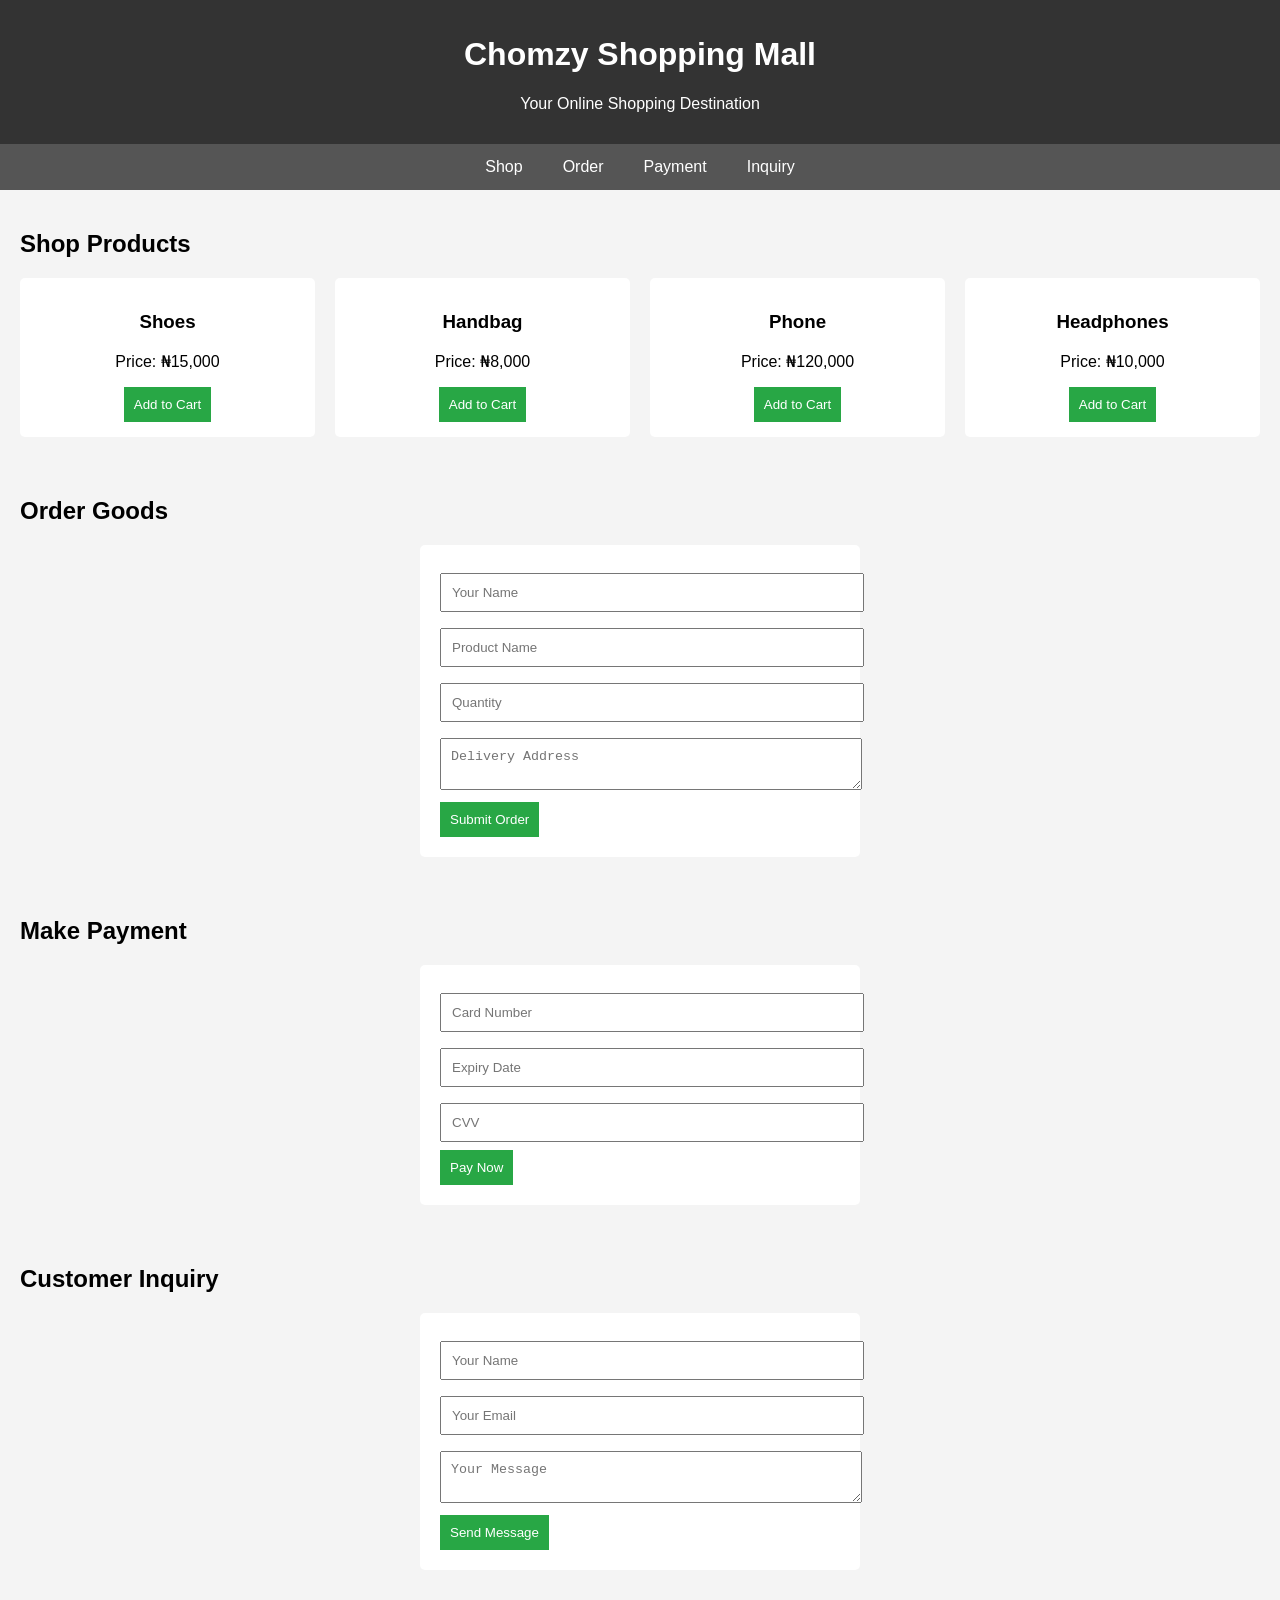
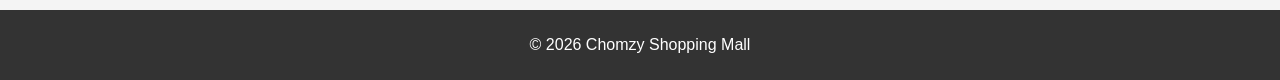
==== index.html @ 6a368bf9 "Update and rename shop.html to index.html" ====
<!DOCTYPE html>
<html lang="en">

<head>
    <meta charset="UTF-8">
    <meta name="viewport" content="width=device-width, initial-scale=1.0">
    <title>Chomzy Shopping Mall</title>

    <style>
        body {
            font-family: Arial;
            margin: 0;
            background: #f4f4f4;
        }

        /* Header */
        header {
            background: #333;
            color: white;
            padding: 15px;
            text-align: center;
        }

        /* Navigation */
        nav {
            background: #555;
            display: flex;
            justify-content: center;
            flex-wrap: wrap;
        }

        nav a {
            color: white;
            padding: 14px 20px;
            text-decoration: none;
        }

        nav a:hover {
            background: #333;
        }

        /* Sections */
        section {
            padding: 20px;
        }

        /* Product layout */
        .products {
            display: grid;
            grid-template-columns: repeat(auto-fit, minmax(200px, 1fr));
            gap: 20px;
        }

        .product {
            background: white;
            padding: 15px;
            border-radius: 5px;
            text-align: center;
        }

        button {
            background: #28a745;
            color: white;
            border: none;
            padding: 10px;
            cursor: pointer;
        }

        button:hover {
            background: #218838;
        }

        /* Forms */
        form {
            background: white;
            padding: 20px;
            max-width: 400px;
            margin: auto;
            border-radius: 5px;
        }

        input,
        textarea {
            width: 100%;
            padding: 10px;
            margin: 8px 0;
        }

        /* Footer */
        footer {
            background: #333;
            color: white;
            text-align: center;
            padding: 10px;
            margin-top: 20px;
        }
    </style>

    <script>
        function addToCart(product) {
            alert(product + " added to cart!");
        }

        function submitOrder() {
            alert("Your order has been submitted!");
        }

        function sendMessage() {
            alert("Your inquiry has been sent!");
        }
    </script>

</head>

<body>

    <header>
        <h1>Chomzy Shopping Mall</h1>
        <p>Your Online Shopping Destination</p>
    </header>

    <nav>
        <a href="#shop">Shop</a>
        <a href="#order">Order</a>
        <a href="#payment">Payment</a>
        <a href="#inquiry">Inquiry</a>
    </nav>

    <!-- SHOP SECTION -->
    <section id="shop">

        <h2>Shop Products</h2>

        <div class="products">

            <div class="product">
                <h3>Shoes</h3>
                <p>Price: ₦15,000</p>
                <button onclick="addToCart('Shoes')">Add to Cart</button>
            </div>

            <div class="product">
                <h3>Handbag</h3>
                <p>Price: ₦8,000</p>
                <button onclick="addToCart('Handbag')">Add to Cart</button>
            </div>

            <div class="product">
                <h3>Phone</h3>
                <p>Price: ₦120,000</p>
                <button onclick="addToCart('Phone')">Add to Cart</button>
            </div>

            <div class="product">
                <h3>Headphones</h3>
                <p>Price: ₦10,000</p>
                <button onclick="addToCart('Headphones')">Add to Cart</button>
            </div>

        </div>

    </section>

    <!-- ORDER SECTION -->
    <section id="order">

        <h2>Order Goods</h2>

        <form onsubmit="submitOrder(); return false;">
            <input type="text" placeholder="Your Name" required>

            <input type="text" placeholder="Product Name" required>

            <input type="number" placeholder="Quantity" required>

            <textarea placeholder="Delivery Address"></textarea>

            <button type="submit">Submit Order</button>
        </form>

    </section>

    <!-- PAYMENT SECTION -->
    <section id="payment">

        <h2>Make Payment</h2>

        <form>

            <input type="text" placeholder="Card Number">

            <input type="text" placeholder="Expiry Date">

            <input type="password" placeholder="CVV">

            <button type="submit">Pay Now</button>

        </form>

    </section>

    <!-- INQUIRY SECTION -->
    <section id="inquiry">

        <h2>Customer Inquiry</h2>

        <form onsubmit="sendMessage(); return false;">

            <input type="text" placeholder="Your Name">

            <input type="email" placeholder="Your Email">

            <textarea placeholder="Your Message"></textarea>

            <button type="submit">Send Message</button>

        </form>

    </section>

    <footer>
        <p>© 2026 Chomzy Shopping Mall</p>
    </footer>

</body>


</html>
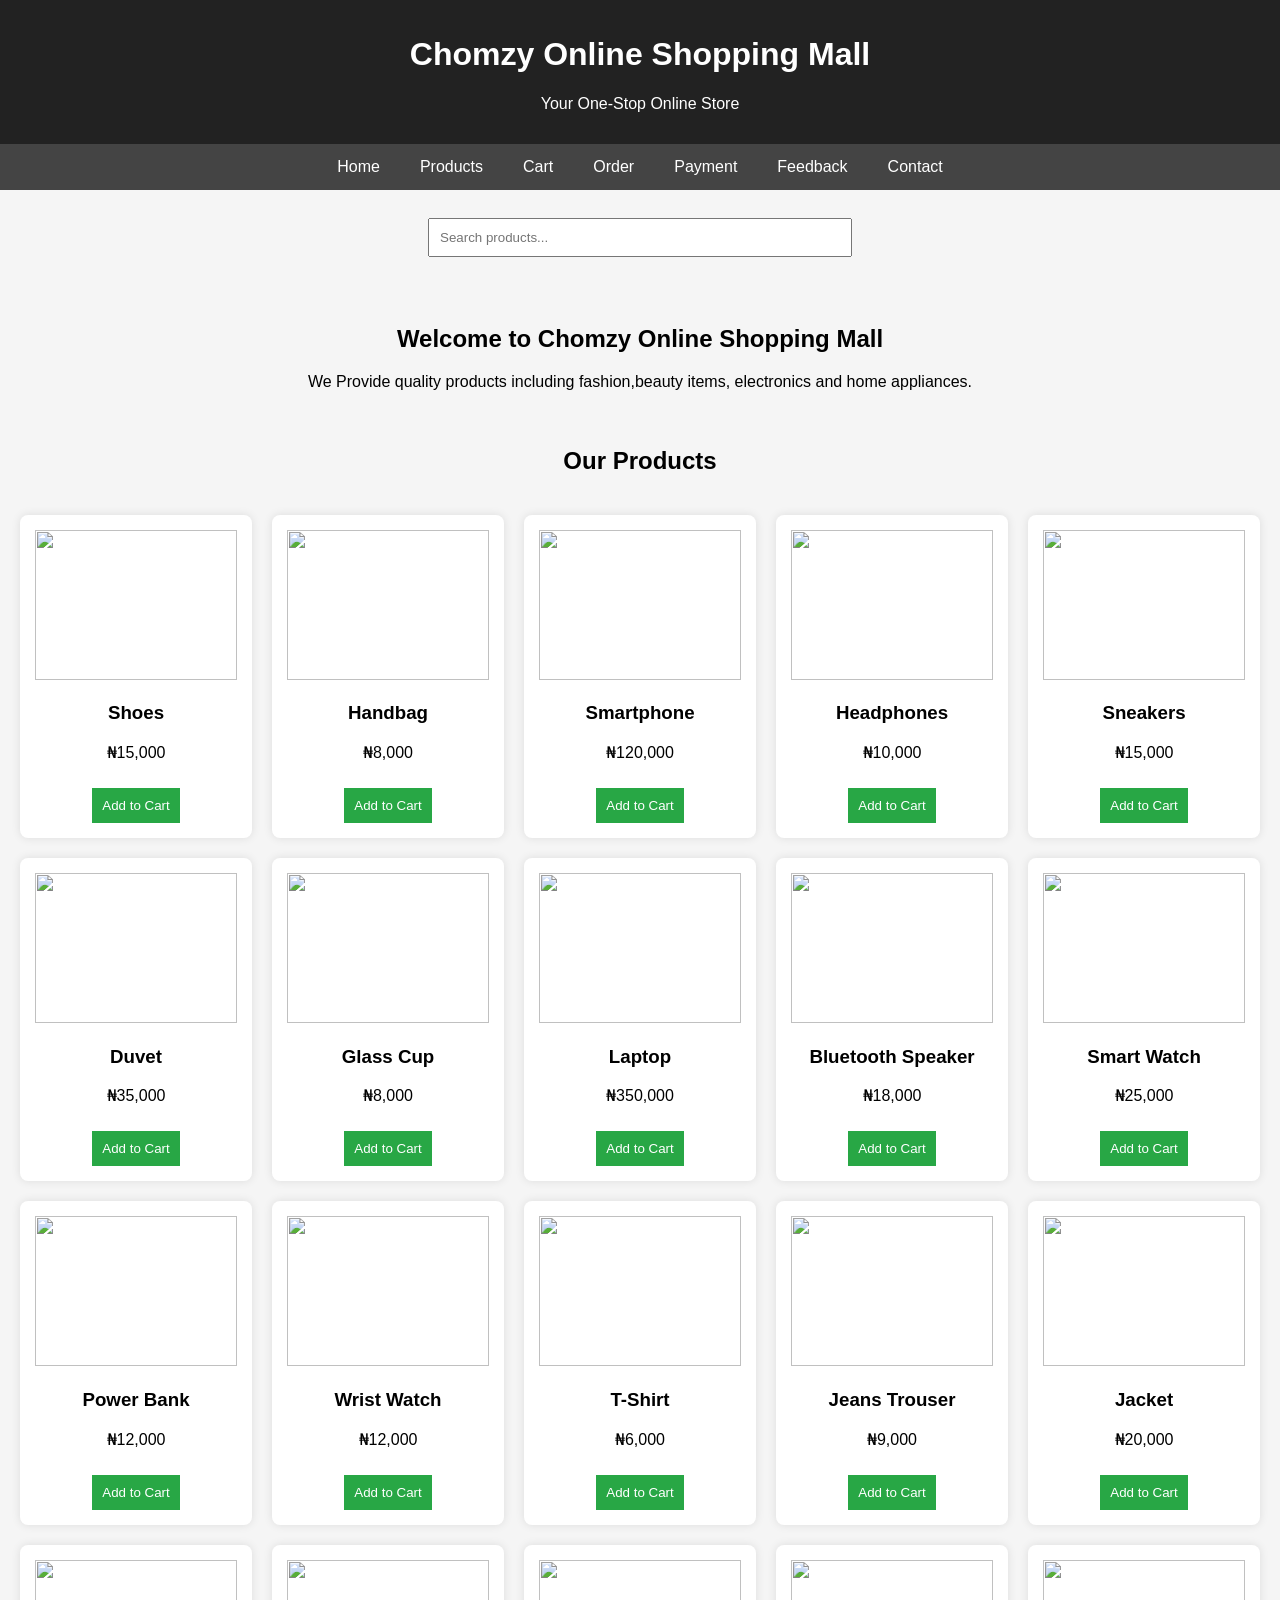
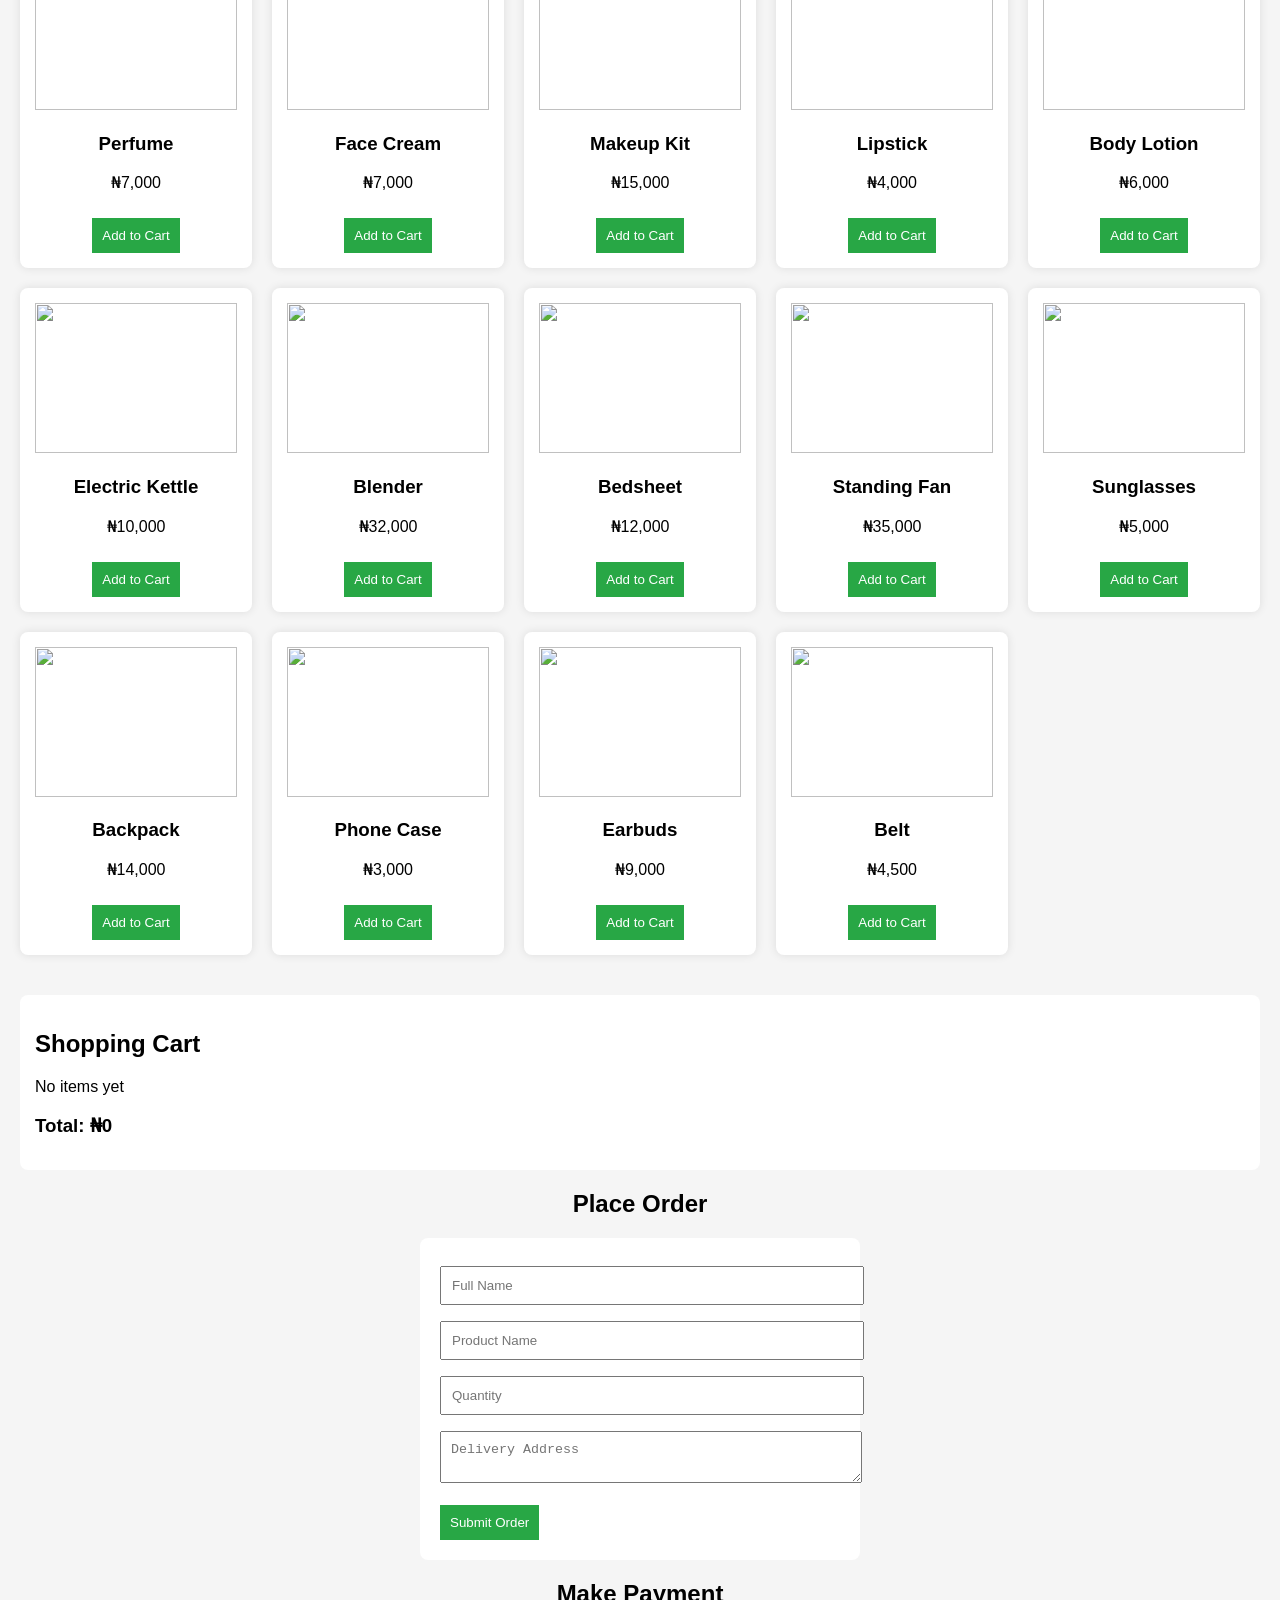
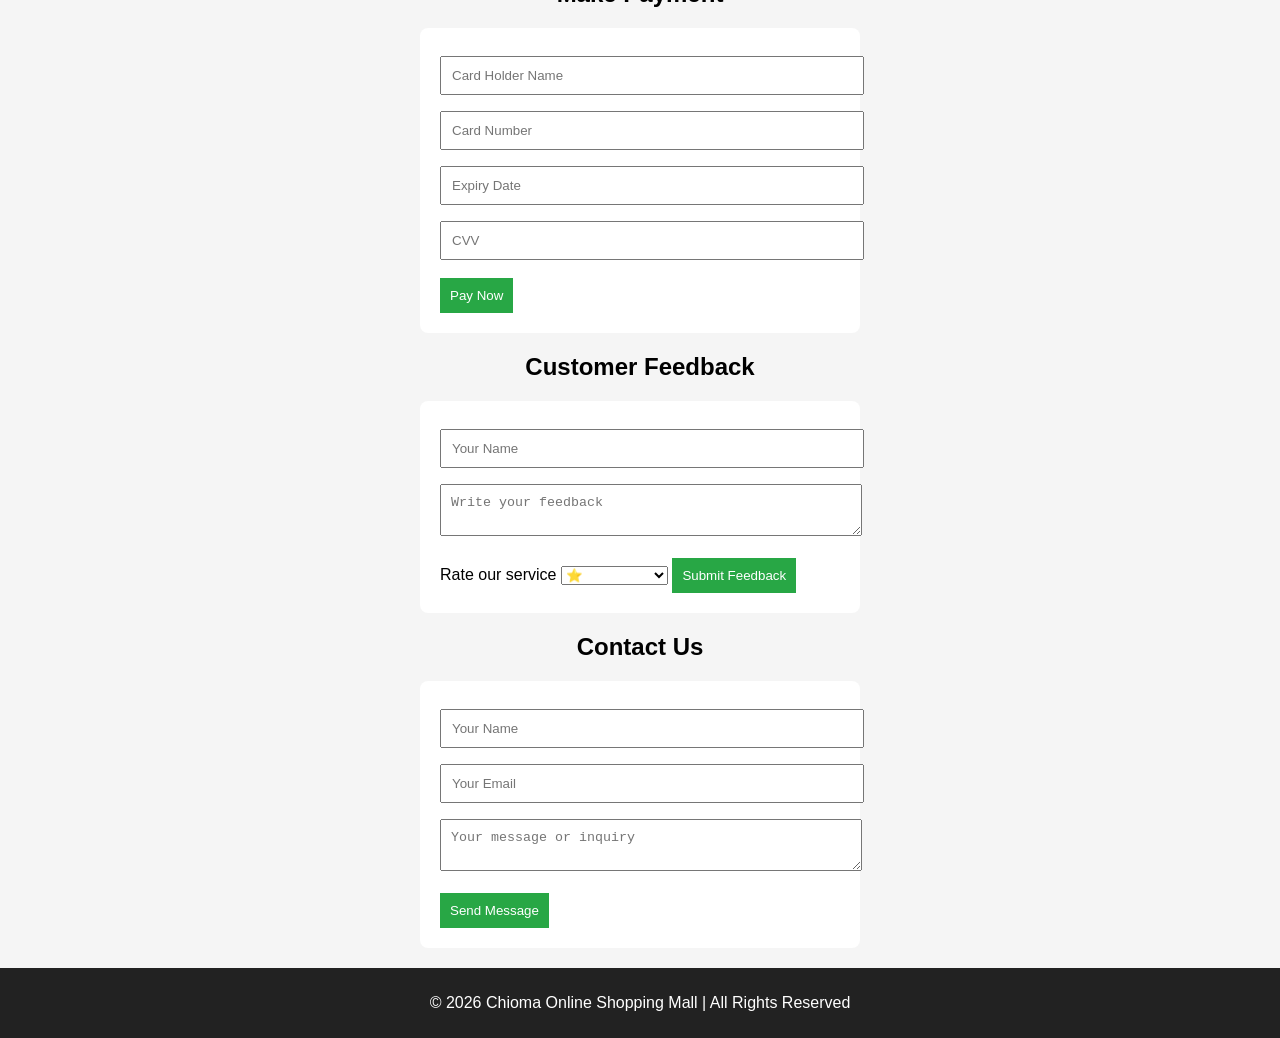
==== commit 9bed5886: "Update index.html" ====
--- a/index.html
+++ b/index.html
@@ -10,12 +10,12 @@
         body {
             font-family: Arial;
             margin: 0;
-            background: #f4f4f4;
+            background: #f5f5f5;
         }
 
         /* Header */
         header {
-            background: #333;
+            background: #222;
             color: white;
             padding: 15px;
             text-align: center;
@@ -23,7 +23,7 @@
 
         /* Navigation */
         nav {
-            background: #555;
+            background: #444;
             display: flex;
             justify-content: center;
             flex-wrap: wrap;
@@ -36,26 +36,42 @@
         }
 
         nav a:hover {
-            background: #333;
-        }
-
-        /* Sections */
-        section {
-            padding: 20px;
-        }
-
-        /* Product layout */
+            background: #222;
+        }
+
+        /* Search bar */
+        .search {
+            text-align: center;
+            margin: 20px;
+        }
+
+        .search input {
+            padding: 10px;
+            width: 60%;
+            max-width: 400px;
+        }
+
+        /* Products */
+
         .products {
             display: grid;
             grid-template-columns: repeat(auto-fit, minmax(200px, 1fr));
             gap: 20px;
+            padding: 20px;
         }
 
         .product {
             background: white;
             padding: 15px;
-            border-radius: 5px;
+            border-radius: 8px;
             text-align: center;
+            box-shadow: 0 0 10px rgba(0, 0, 0, 0.1);
+        }
+
+        .product img {
+            width: 100%;
+            height: 150px;
+            object-fit: cover;
         }
 
         button {
@@ -64,19 +80,30 @@
             border: none;
             padding: 10px;
             cursor: pointer;
+            margin-top: 10px;
         }
 
         button:hover {
             background: #218838;
         }
 
+        /* Cart */
+
+        .cart {
+            background: white;
+            margin: 20px;
+            padding: 15px;
+            border-radius: 8px;
+        }
+
         /* Forms */
+
         form {
             background: white;
             padding: 20px;
             max-width: 400px;
             margin: auto;
-            border-radius: 5px;
+            border-radius: 8px;
         }
 
         input,
@@ -87,8 +114,9 @@
         }
 
         /* Footer */
+
         footer {
-            background: #333;
+            background: #222;
             color: white;
             text-align: center;
             padding: 10px;
@@ -97,17 +125,49 @@
     </style>
 
     <script>
-        function addToCart(product) {
-            alert(product + " added to cart!");
-        }
-
-        function submitOrder() {
-            alert("Your order has been submitted!");
-        }
-
-        function sendMessage() {
+
+        let cart = [];
+        let total = 0
+
+        function addToCart(product, price) {
+            cart.push(product)
+            total += price
+
+            document.getElementById("cartItems").innerHTML = cart.join("<br>");
+            document.getElementById("total").innerHTML = "Total:₦" + total
+        }
+
+        function searchProduct() {
+            let input = document.getElementById("search").value.toLowerCase();
+            let products = document.getElementsByClassName("product");
+
+            for (let i = 0; i < products.length; i++) {
+                let text = products[i].innerText.toLowerCase();
+
+                if (text.includes(input)) {
+                    products[i].style.display = "block";
+                } else {
+                    products[i].style.display = "none";
+                }
+            }
+        }
+
+        function Ordersuccess() {
+            alert("Your Order has been placed successfully!");
+        }
+
+        function paymentsuccess() {
+            alert("Payment successful! Thank you for shooping with us.");
+        }
+
+        function feedbackSent() {
+            alert("Thank you for your feedback!");
+        }
+
+        function sendInquiry() {
             alert("Your inquiry has been sent!");
         }
+
     </script>
 
 </head>
@@ -115,59 +175,260 @@
 <body>
 
     <header>
-        <h1>Chomzy Shopping Mall</h1>
-        <p>Your Online Shopping Destination</p>
+        <h1>Chomzy Online Shopping Mall</h1>
+        <p>Your One-Stop Online Store</p>
     </header>
 
     <nav>
-        <a href="#shop">Shop</a>
+        <a href="#Home">Home</a>
+        <a href="#shop">Products</a>
+        <a href="#cart">Cart</a>
         <a href="#order">Order</a>
         <a href="#payment">Payment</a>
-        <a href="#inquiry">Inquiry</a>
+        <a href="#feedback">Feedback</a>
+        <a href="#contact">Contact</a>
     </nav>
 
-    <!-- SHOP SECTION -->
+    <!-- Search -->
+
+    <div class="search">
+        <input type="text" id="search" placeholder="Search products..." onkeyup="searchProduct()">
+    </div>
+
+    <section id="home">
+        <div style="text-align: center;padding: 20px;">
+            <h2>Welcome to Chomzy Online Shopping Mall</h2>
+            <p>We Provide quality products including fashion,beauty items, electronics and home appliances.</p>
+        </div>
+    </section>
     <section id="shop">
 
-        <h2>Shop Products</h2>
-
+        <h2 style="text-align: center">Our Products</h2>
         <div class="products">
-
-            <div class="product">
+            <div class="product">
+                <img src="https://images.unsplash.com/photo-1542291026-7eec264c27ff">
                 <h3>Shoes</h3>
-                <p>Price: ₦15,000</p>
-                <button onclick="addToCart('Shoes')">Add to Cart</button>
-            </div>
-
-            <div class="product">
+                <p>₦15,000</p>
+                <button onclick="addToCart('Shoes',15000)">Add to Cart</button>
+            </div>
+
+            <div class="product">
+                <img src="https://images.unsplash.com/photo-1593032465171-8f3c7f6a5c33">
                 <h3>Handbag</h3>
-                <p>Price: ₦8,000</p>
-                <button onclick="addToCart('Handbag')">Add to Cart</button>
-            </div>
-
-            <div class="product">
-                <h3>Phone</h3>
-                <p>Price: ₦120,000</p>
-                <button onclick="addToCart('Phone')">Add to Cart</button>
-            </div>
-
-            <div class="product">
+                <p>₦8,000</p>
+                <button onclick="addToCart('Handbag', 8000)">Add to Cart</button>
+            </div>
+
+            <div class="product">
+                <img src="https://images.unsplash.com/photo-1511707171634-5e560c06d30e">
+                <h3>Smartphone</h3>
+                <p>₦120,000</p>
+                <button onclick="addToCart('Smartphone', 120000)">Add to Cart</button>
+            </div>
+
+            <div class="product">
+                <img src="https://images.unsplash.com/photo-1505740420928-27bfdc403348">
                 <h3>Headphones</h3>
-                <p>Price: ₦10,000</p>
-                <button onclick="addToCart('Headphones')">Add to Cart</button>
+                <p>₦10,000</p>
+                <button onclick="addToCart('Headphones', 10000)">Add to Cart</button>
+            </div>
+
+            <div class="product">
+                <img src="https://images.unsplash.com/photo-1600185365483-26d7a4cc7519">
+                <h3>Sneakers</h3>
+                <p>₦15,000</p>
+                <button onclick="addToCart('Sneakers', 15000)">Add to Cart</button>
+            </div>
+
+            <div class="product">
+                <img src="https://images.unsplash.com/photo-1582582494700-4b1c3c9f88b7">
+                <h3>Duvet</h3>
+                <p>₦35,000</p>
+                <button onclick="addToCart('Duvet', 350000)">Add to Cart</button>
+            </div>
+
+            <div class="product">
+                <img src="https://images.unsplash.com/photo-1497534446932-c925b458314e">
+                <h3>Glass Cup</h3>
+                <p>₦8,000</p>
+                <button onclick="addToCart('Glass Cup', 8000)">Add to Cart</button>
+            </div>
+
+            <div class="product">
+                <img src="https://images.unsplash.com/photo-1496181133206-80ce9b88a853">
+                <h3>Laptop</h3>
+                <p>₦350,000</p>
+                <button onclick="addToCart('Laptop', 350000)">Add to Cart</button>
+            </div>
+
+            <div class="product">
+                <img src="https://images.unsplash.com/photo-1589003077984-894e133dabab">
+                <h3>Bluetooth Speaker</h3>
+                <p>₦18,000</p>
+                <button onclick="addToCart('Bluetooth Speaker', 18000)">Add to Cart</button>
+            </div>
+
+            <div class="product">
+                <img src="https://images.unsplash.com/photo-1516574187841-cb9cc2ca948b">
+                <h3>Smart Watch</h3>
+                <p>₦25,000</p>
+                <button onclick="addToCart('Smart Watch', 25000)">Add to Cart</button>
+            </div>
+
+            <div class="product">
+                <img src="https://images.unsplash.com/photo-1609592424823-3c0c0d0c7d4b">
+                <h3>Power Bank</h3>
+                <p>₦12,000</p>
+                <button onclick="addToCart('Power Bank', 12000)">Add to Cart</button>
+            </div>
+
+            <div class="product">
+                <img src="https://images.unsplash.com/photo-1518546305927-5a555bb7020d">
+                <h3>Wrist Watch</h3>
+                <p>₦12,000</p>
+                <button onclick="addToCart('Wrist Watch', 12000)">Add to Cart</button>
+            </div>
+
+            <div class="product">
+                <img src="https://images.unsplash.com/photo-1521572163474-6864f9cf17ab">
+                <h3>T-Shirt</h3>
+                <p>₦6,000</p>
+                <button onclick="addToCart('T-Shirt', 6000)">Add to Cart</button>
+            </div>
+
+            <div class="product">
+                <img src="https://images.unsplash.com/photo-1541099649105-f69ad21f3246">
+                <h3>Jeans Trouser</h3>
+                <p>₦9,000</p>
+                <button onclick="addToCart('Jeans Trouser', 9000)">Add to Cart</button>
+            </div>
+
+            <div class="product">
+                <img src="https://images.unsplash.com/photo-1542060748-10c28b62716b">
+                <h3>Jacket</h3>
+                <p>₦20,000</p>
+                <button onclick="addToCart('Jacket', 20000)">Add to Cart</button>
+            </div>
+
+            <div class="product">
+                <img src="https://images.unsplash.com/photo-1596462502278-27bfdc403348">
+                <h3>Perfume</h3>
+                <p>₦7,000</p>
+                <button onclick="addToCart('Perfume', 7000)">Add to Cart</button>
+            </div>
+
+            <div class="product">
+                <img src="https://images.unsplash.com/photo-1619454016518-697bc231e7cb">
+                <h3>Face Cream</h3>
+                <p>₦7,000</p>
+                <button onclick="addToCart('Face Cream', 7000)">Add to Cart</button>
+            </div>
+
+            <div class="product">
+                <img src="https://images.unsplash.com/photo-1522335789203-aabd1fc54bc9">
+                <h3>Makeup Kit</h3>
+                <p>₦15,000</p>
+                <button onclick="addToCart('Makeup Kit', 15000)">Add to Cart</button>
+            </div>
+
+            <div class="product">
+                <img src="https://images.unsplash.com/photo-1586495777744-4413f21062fa">
+                <h3>Lipstick</h3>
+                <p>₦4,000</p>
+                <button onclick="addToCart('Lipstick', 4000)">Add to Cart</button>
+            </div>
+
+            <div class="product">
+                <img src="https://images.unsplash.com/photo-1596755094514-f87e34085b2c">
+                <h3>Body Lotion</h3>
+                <p>₦6,000</p>
+                <button onclick="addToCart('Body Lotion', 6000)">Add to Cart</button>
+            </div>
+
+            <div class="product">
+                <img src="https://images.unsplash.com/photo-1586201375761-83865001e31c">
+                <h3>Electric Kettle</h3>
+                <p>₦10,000</p>
+                <button onclick="addToCart('Electric Kettle', 10000)">Add to Cart</button>
+            </div>
+
+            <div class="product">
+                <img src="https://images.unsplash.com/photo-1576866209830-589e1bfbaa4d">
+                <h3>Blender</h3>
+                <p>₦32,000</p>
+                <button onclick="addToCart('Blender', 32000)">Add to Cart</button>
+            </div>
+
+            <div class="product">
+                <img src="https://images.unsplash.com/photo-1600573472550-8090b5e0745e">
+                <h3>Bedsheet</h3>
+                <p>₦12,000</p>
+                <button onclick="addToCart('Bedsheet', 12000)">Add to Cart</button>
+            </div>
+
+            <div class="product">
+                <img src="https://images.unsplash.com/photo-1581578731548-c64695cc6952">
+                <h3>Standing Fan</h3>
+                <p>₦35,000</p>
+                <button onclick="addToCart('Standing Fan', 35000)">Add to Cart</button>
+            </div>
+
+            <div class="product">
+                <img src="https://images.unsplash.com/photo-1511499767150-a48a237f0083">
+                <h3>Sunglasses</h3>
+                <p>₦5,000</p>
+                <button onclick="addToCart('Sunglasses', 5000)">Add to Cart</button>
+            </div>
+
+            <div class="product">
+                <img src="https://images.unsplash.com/photo-1553062407-98eeb64c6a62">
+                <h3>Backpack</h3>
+                <p>₦14,000</p>
+                <button onclick="addToCart('Backpack', 14000)">Add to Cart</button>
+            </div>
+
+            <div class="product">
+                <img src="https://images.unsplash.com/photo-1601597111158-2fceff292cdc">
+                <h3>Phone Case</h3>
+                <p>₦3,000</p>
+                <button onclick="addToCart('Phone Case', 3000)">Add to Cart</button>
+            </div>
+
+            <div class="product">
+                <img src="https://images.unsplash.com/photo-15853869599884-a4155224a1ad">
+                <h3>Earbuds</h3>
+                <p>₦9,000</p>
+                <button onclick="addToCart('Earbuds', 9000)">Add to Cart</button>
+            </div>
+
+            <div class="product">
+                <img src="https://images.unsplash.com/photo-1598033129183-c4f50c736f10">
+                <h3>Belt</h3>
+                <p>₦4,500</p>
+                <button onclick="addToCart('Belt', 4500)">Add to Cart</button>
             </div>
 
         </div>
 
     </section>
 
-    <!-- ORDER SECTION -->
+    <section id="cart" class="cart">
+
+        <h2>Shopping Cart</h2>
+
+        <p id="cartItems">No items yet</p>
+
+        <h3 id="total">Total: ₦0</h3>
+
+    </section>
+
     <section id="order">
 
-        <h2>Order Goods</h2>
-
-        <form onsubmit="submitOrder(); return false;">
-            <input type="text" placeholder="Your Name" required>
+        <h2 style="text-align:center">Place Order</h2>
+
+        <form onsubmit="orderSuccess(); return false;">
+
+            <input type="text" placeholder="Full Name" required>
 
             <input type="text" placeholder="Product Name" required>
 
@@ -176,16 +437,18 @@
             <textarea placeholder="Delivery Address"></textarea>
 
             <button type="submit">Submit Order</button>
+
         </form>
 
     </section>
 
-    <!-- PAYMENT SECTION -->
     <section id="payment">
 
-        <h2>Make Payment</h2>
-
-        <form>
+        <h2 style="text-align:center">Make Payment</h2>
+
+        <form onsubmit="paymentSuccess(); return false;">
+
+            <input type="text" placeholder="Card Holder Name">
 
             <input type="text" placeholder="Card Number">
 
@@ -199,18 +462,43 @@
 
     </section>
 
-    <!-- INQUIRY SECTION -->
-    <section id="inquiry">
-
-        <h2>Customer Inquiry</h2>
-
-        <form onsubmit="sendMessage(); return false;">
+    <section id="feedback">
+
+        <h2 style="text-align:center">Customer Feedback</h2>
+
+        <form onsubmit="feedbackSent(); return false;">
 
             <input type="text" placeholder="Your Name">
 
+            <textarea placeholder="Write your feedback"></textarea>
+
+            <label>Rate our service</label>
+
+            <select>
+                <option>⭐</option>
+                <option>⭐⭐</option>
+                <option>⭐⭐⭐</option>
+                <option>⭐⭐⭐⭐</option>
+                <option>⭐⭐⭐⭐⭐</option>
+            </select>
+
+            <button type="submit">Submit Feedback</button>
+
+        </form>
+
+    </section>
+
+    <section id="contact">
+
+        <h2 style="text-align:center">Contact Us</h2>
+
+        <form onsubmit="inquirySent(); return false;">
+
+            <input type="text" placeholder="Your Name">
+
             <input type="email" placeholder="Your Email">
 
-            <textarea placeholder="Your Message"></textarea>
+            <textarea placeholder="Your message or inquiry"></textarea>
 
             <button type="submit">Send Message</button>
 
@@ -219,10 +507,11 @@
     </section>
 
     <footer>
-        <p>© 2026 Chomzy Shopping Mall</p>
+
+        <p>© 2026 Chioma Online Shopping Mall | All Rights Reserved</p>
+
     </footer>
 
 </body>
 
-
 </html>
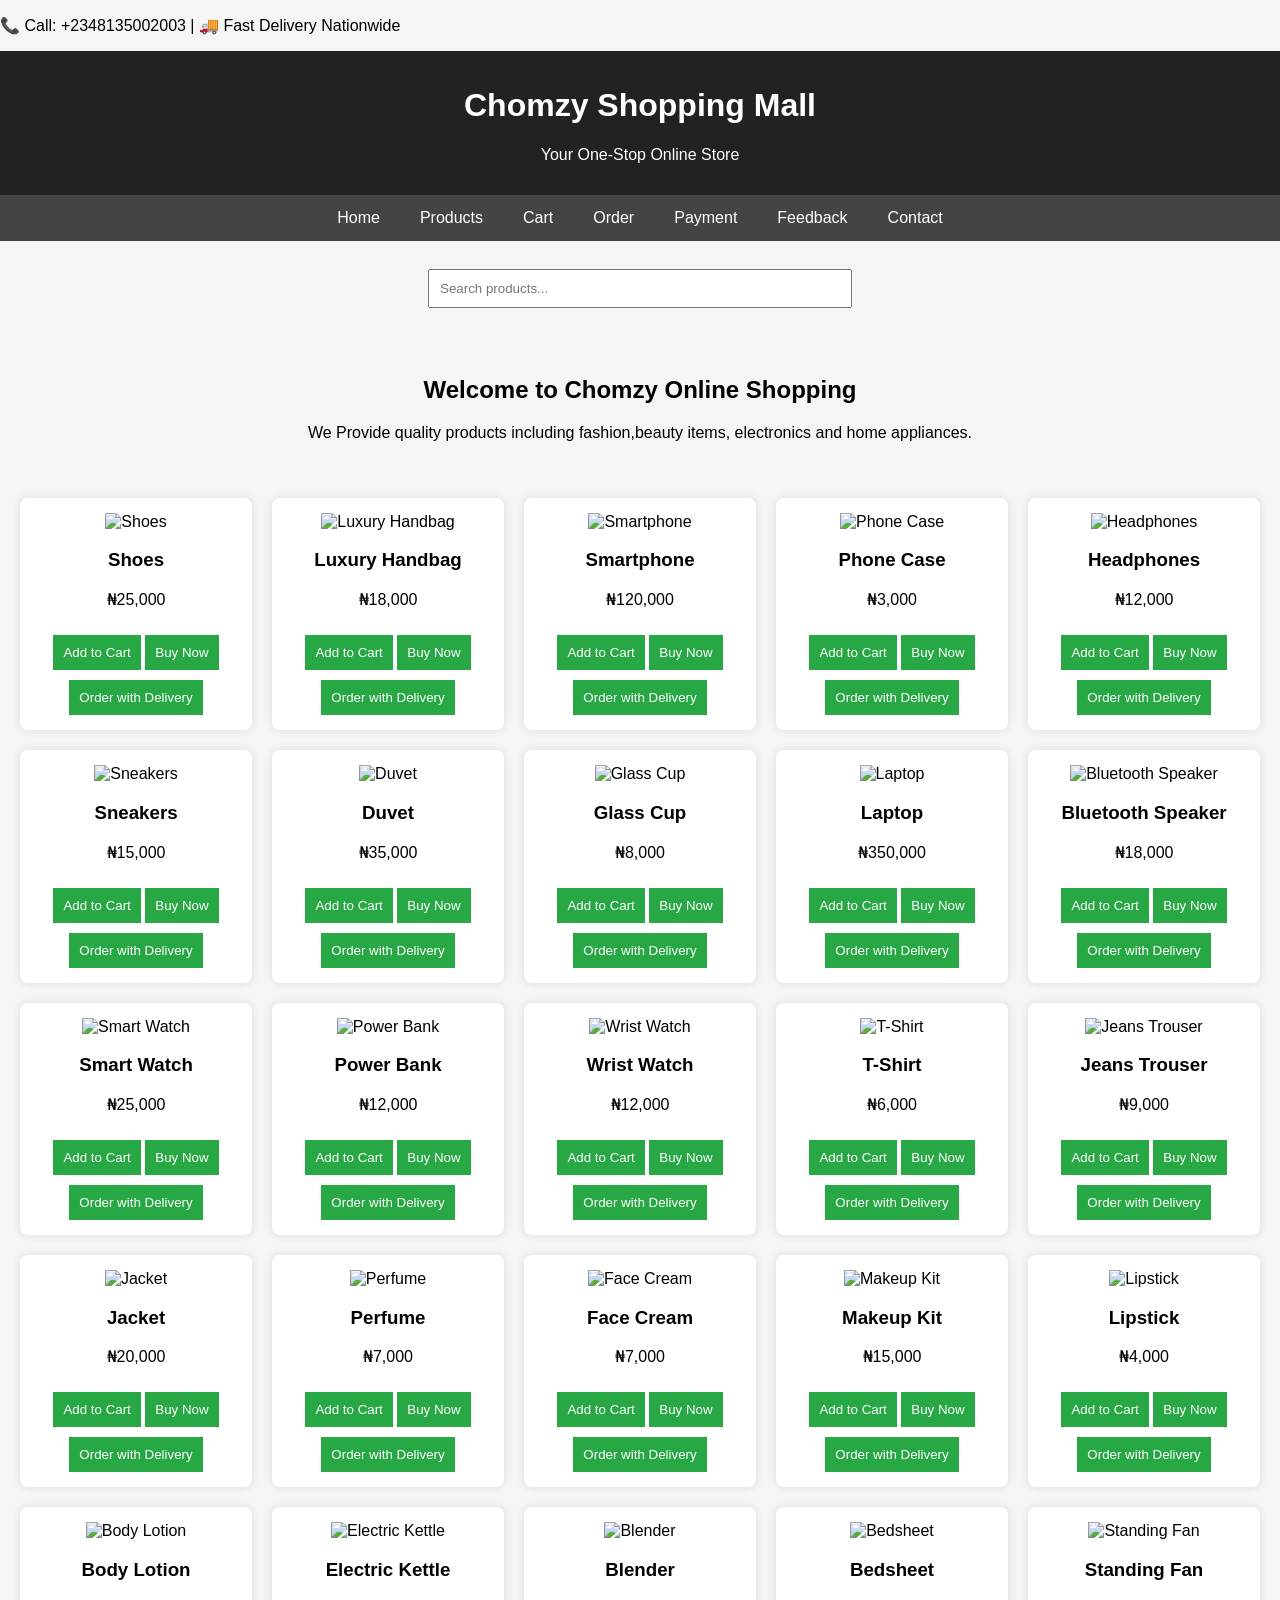
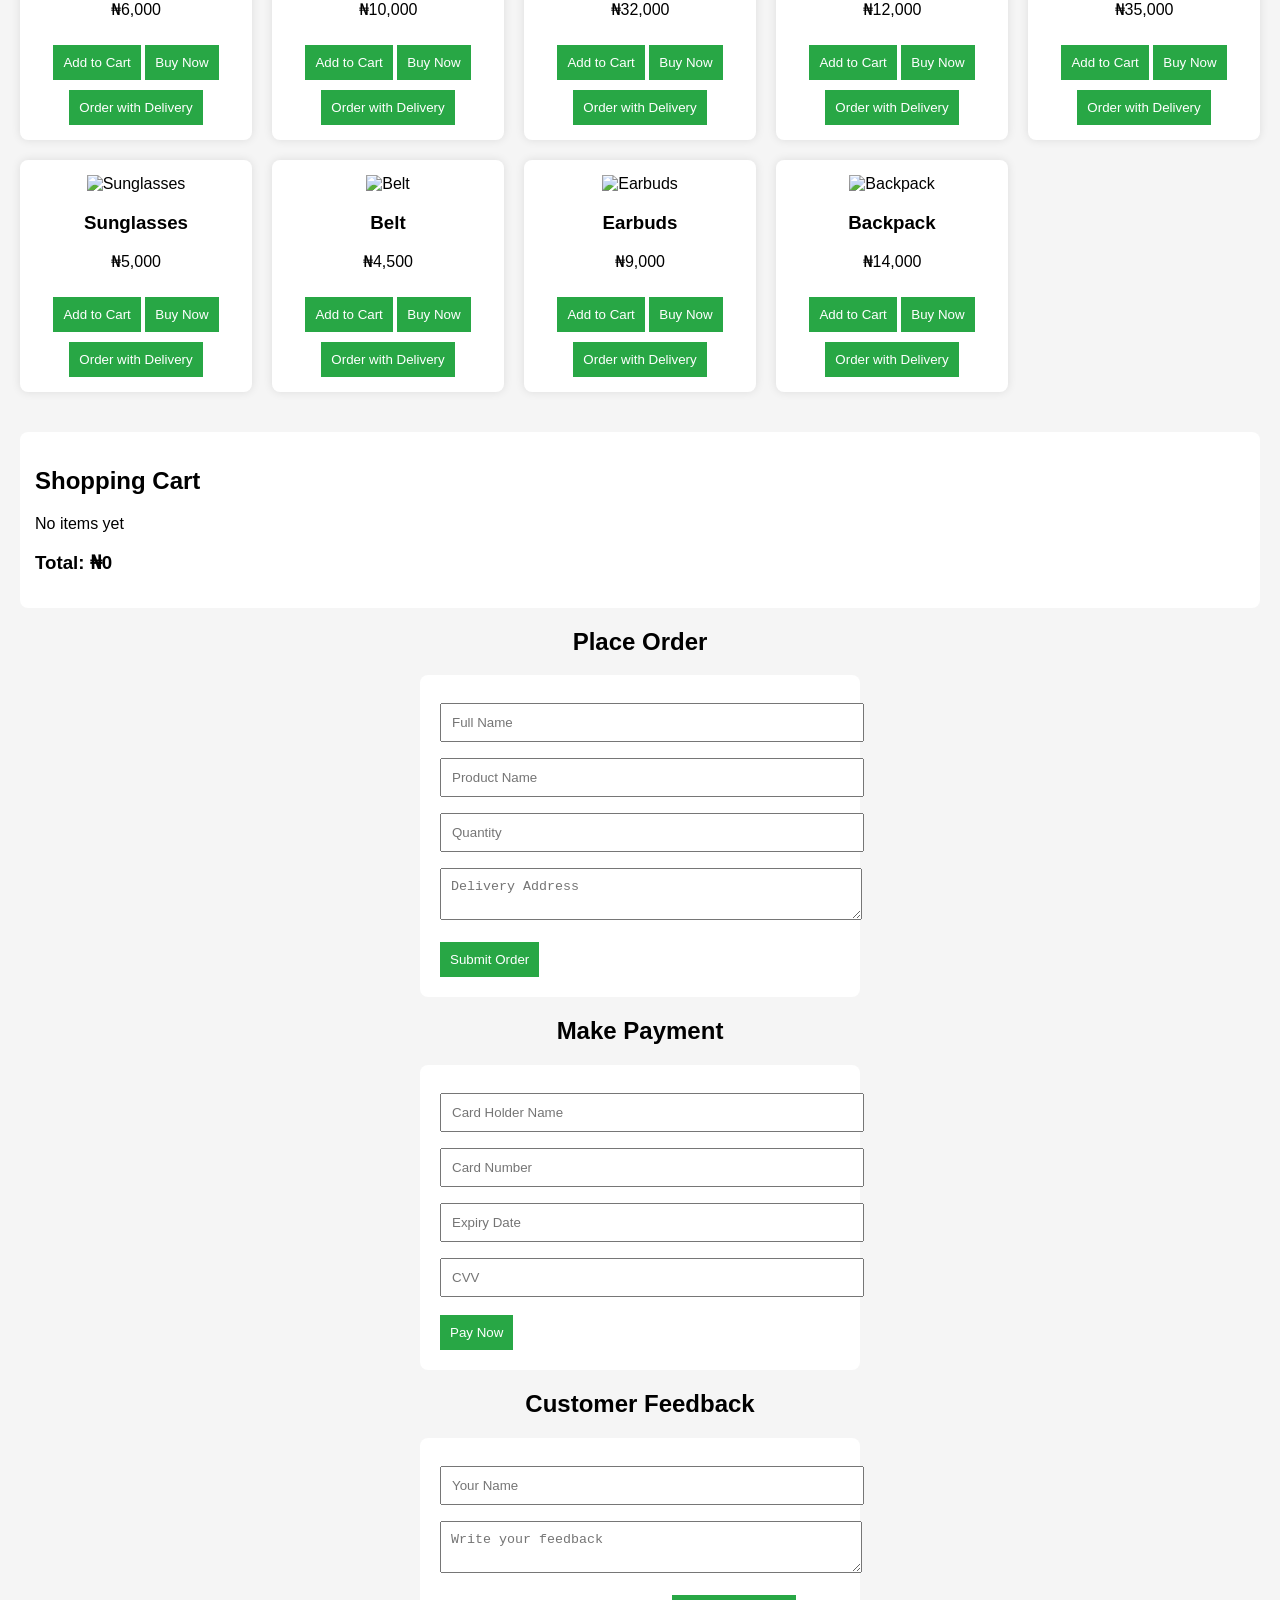
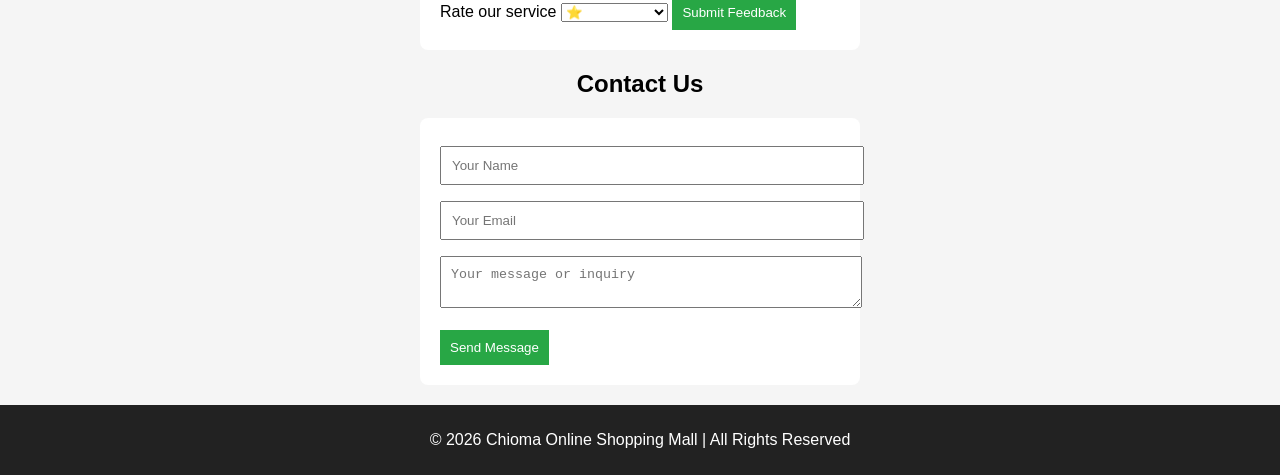
==== commit 4e3ab11f: "Add files via upload" ====
--- a/index.html
+++ b/index.html
@@ -5,177 +5,18 @@
     <meta charset="UTF-8">
     <meta name="viewport" content="width=device-width, initial-scale=1.0">
     <title>Chomzy Shopping Mall</title>
-
-    <style>
-        body {
-            font-family: Arial;
-            margin: 0;
-            background: #f5f5f5;
-        }
-
-        /* Header */
-        header {
-            background: #222;
-            color: white;
-            padding: 15px;
-            text-align: center;
-        }
-
-        /* Navigation */
-        nav {
-            background: #444;
-            display: flex;
-            justify-content: center;
-            flex-wrap: wrap;
-        }
-
-        nav a {
-            color: white;
-            padding: 14px 20px;
-            text-decoration: none;
-        }
-
-        nav a:hover {
-            background: #222;
-        }
-
-        /* Search bar */
-        .search {
-            text-align: center;
-            margin: 20px;
-        }
-
-        .search input {
-            padding: 10px;
-            width: 60%;
-            max-width: 400px;
-        }
-
-        /* Products */
-
-        .products {
-            display: grid;
-            grid-template-columns: repeat(auto-fit, minmax(200px, 1fr));
-            gap: 20px;
-            padding: 20px;
-        }
-
-        .product {
-            background: white;
-            padding: 15px;
-            border-radius: 8px;
-            text-align: center;
-            box-shadow: 0 0 10px rgba(0, 0, 0, 0.1);
-        }
-
-        .product img {
-            width: 100%;
-            height: 150px;
-            object-fit: cover;
-        }
-
-        button {
-            background: #28a745;
-            color: white;
-            border: none;
-            padding: 10px;
-            cursor: pointer;
-            margin-top: 10px;
-        }
-
-        button:hover {
-            background: #218838;
-        }
-
-        /* Cart */
-
-        .cart {
-            background: white;
-            margin: 20px;
-            padding: 15px;
-            border-radius: 8px;
-        }
-
-        /* Forms */
-
-        form {
-            background: white;
-            padding: 20px;
-            max-width: 400px;
-            margin: auto;
-            border-radius: 8px;
-        }
-
-        input,
-        textarea {
-            width: 100%;
-            padding: 10px;
-            margin: 8px 0;
-        }
-
-        /* Footer */
-
-        footer {
-            background: #222;
-            color: white;
-            text-align: center;
-            padding: 10px;
-            margin-top: 20px;
-        }
-    </style>
-
-    <script>
-
-        let cart = [];
-        let total = 0
-
-        function addToCart(product, price) {
-            cart.push(product)
-            total += price
-
-            document.getElementById("cartItems").innerHTML = cart.join("<br>");
-            document.getElementById("total").innerHTML = "Total:₦" + total
-        }
-
-        function searchProduct() {
-            let input = document.getElementById("search").value.toLowerCase();
-            let products = document.getElementsByClassName("product");
-
-            for (let i = 0; i < products.length; i++) {
-                let text = products[i].innerText.toLowerCase();
-
-                if (text.includes(input)) {
-                    products[i].style.display = "block";
-                } else {
-                    products[i].style.display = "none";
-                }
-            }
-        }
-
-        function Ordersuccess() {
-            alert("Your Order has been placed successfully!");
-        }
-
-        function paymentsuccess() {
-            alert("Payment successful! Thank you for shooping with us.");
-        }
-
-        function feedbackSent() {
-            alert("Thank you for your feedback!");
-        }
-
-        function sendInquiry() {
-            alert("Your inquiry has been sent!");
-        }
-
-    </script>
-
+    <link rel="stylesheet" href="style.css">
 </head>
 
 <body>
 
+    <!-- TOP BAR -->
+    <div class="top-bar">
+        <p>📞 Call: +2348135002003 | 🚚 Fast Delivery Nationwide</p>
+    </div>
+
     <header>
-        <h1>Chomzy Online Shopping Mall</h1>
+        <h1>Chomzy Shopping Mall</h1>
         <p>Your One-Stop Online Store</p>
     </header>
 
@@ -197,321 +38,441 @@
 
     <section id="home">
         <div style="text-align: center;padding: 20px;">
-            <h2>Welcome to Chomzy Online Shopping Mall</h2>
-            <p>We Provide quality products including fashion,beauty items, electronics and home appliances.</p>
+            <h2>Welcome to Chomzy Online Shopping</h2>
+            <p>We Provide quality products including fashion,beauty items, electronics and home appliances.
+            </p>
         </div>
     </section>
     <section id="shop">
 
-        <h2 style="text-align: center">Our Products</h2>
-        <div class="products">
-            <div class="product">
-                <img src="https://images.unsplash.com/photo-1542291026-7eec264c27ff">
+        <!-- PRODUCTS -->
+        <section class="products">
+
+            <div class="product">
+                <img src="images/shoe.jpg" alt="Shoes">
                 <h3>Shoes</h3>
-                <p>₦15,000</p>
-                <button onclick="addToCart('Shoes',15000)">Add to Cart</button>
-            </div>
-
-            <div class="product">
-                <img src="https://images.unsplash.com/photo-1593032465171-8f3c7f6a5c33">
-                <h3>Handbag</h3>
-                <p>₦8,000</p>
-                <button onclick="addToCart('Handbag', 8000)">Add to Cart</button>
-            </div>
-
-            <div class="product">
-                <img src="https://images.unsplash.com/photo-1511707171634-5e560c06d30e">
+                <p>₦25,000</p>
+                <button onclick="addToCart('Shoes', 25000)">Add to Cart</button>
+                <a href="https://paystack.com/pay/placeholder1" target="_blank">
+                    <button>Buy Now</button>
+                </a>
+                <button onclick="orderNow('Shoes', 25000)">Order with Delivery</button>
+            </div>
+
+            <div class="product">
+                <img src="images/handbag.jpg" alt="Luxury Handbag">
+                <h3>Luxury Handbag</h3>
+                <p>₦18,000</p>
+                <button onclick="addToCart('Luxury Handbag', 18000)">Add to Cart</button>
+                <a href="https://paystack.com/pay/placeholder2" target="_blank">
+                    <button>Buy Now</button>
+                </a>
+                <button onclick="orderNow('Luxury Handbag', 18000)">Order with Delivery</button>
+            </div>
+
+            <div class="product">
+                <img src="images/smartphone.jpg" alt="Smartphone">
                 <h3>Smartphone</h3>
                 <p>₦120,000</p>
                 <button onclick="addToCart('Smartphone', 120000)">Add to Cart</button>
-            </div>
-
-            <div class="product">
-                <img src="https://images.unsplash.com/photo-1505740420928-27bfdc403348">
+                <a href="https://paystack.com/pay/placeholder3" target="_blank">
+                    <button>Buy Now</button>
+                </a>
+                <button onclick="orderNow('Smartphone', 120000)">Order with Delivery</button>
+            </div>
+
+            <div class="product">
+                <img src="images/Phone Case.jpg" alt="Phone Case">
+                <h3>Phone Case</h3>
+                <p>₦3,000</p>
+                <button onclick="addToCart('Phone Case', 3000)">Add to Cart</button>
+                <a href="https://paystack.com/pay/placeholder3" target="_blank">
+                    <button>Buy Now</button>
+                </a>
+                <button onclick="orderNow('Phone Case', 3000)">Order with Delivery</button>
+            </div>
+
+            <div class="product">
+                <img src="images/headphones.jpg" alt="Headphones">
                 <h3>Headphones</h3>
-                <p>₦10,000</p>
-                <button onclick="addToCart('Headphones', 10000)">Add to Cart</button>
-            </div>
-
-            <div class="product">
-                <img src="https://images.unsplash.com/photo-1600185365483-26d7a4cc7519">
+                <p>₦12,000</p>
+                <button onclick="addToCart('Headphones', 12000)">Add to Cart</button>
+                <a href="https://paystack.com/pay/placeholder4" target="_blank">
+                    <button>Buy Now</button>
+                </a>
+                <button onclick="orderNow('Headphones', 12000)">Order with Delivery</button>
+            </div>
+
+            <div class="product">
+                <img src="images/Sneakers.jpg" alt="Sneakers">
                 <h3>Sneakers</h3>
                 <p>₦15,000</p>
                 <button onclick="addToCart('Sneakers', 15000)">Add to Cart</button>
-            </div>
-
-            <div class="product">
-                <img src="https://images.unsplash.com/photo-1582582494700-4b1c3c9f88b7">
+                <a href="https://paystack.com/pay/placeholder4" target="_blank">
+                    <button>Buy Now</button>
+                </a>
+                <button onclick="orderNow('Sneakers', 15000)">Order with Delivery</button>
+            </div>
+
+            <div class="product">
+                <img src="images/Duvet.jpg" alt="Duvet">
                 <h3>Duvet</h3>
                 <p>₦35,000</p>
-                <button onclick="addToCart('Duvet', 350000)">Add to Cart</button>
-            </div>
-
-            <div class="product">
-                <img src="https://images.unsplash.com/photo-1497534446932-c925b458314e">
+                <button onclick="addToCart('Duvet', 35000)">Add to Cart</button>
+                <a href="https://paystack.com/pay/placeholder4" target="_blank">
+                    <button>Buy Now</button>
+                </a>
+                <button onclick="orderNow('Duvet', 35000)">Order with Delivery</button>
+            </div>
+
+            <div class="product">
+                <img src="images/Glass Cup.jpg" alt="Glass Cup">
                 <h3>Glass Cup</h3>
                 <p>₦8,000</p>
                 <button onclick="addToCart('Glass Cup', 8000)">Add to Cart</button>
-            </div>
-
-            <div class="product">
-                <img src="https://images.unsplash.com/photo-1496181133206-80ce9b88a853">
+                <a href="https://paystack.com/pay/placeholder4" target="_blank">
+                    <button>Buy Now</button>
+                </a>
+                <button onclick="orderNow('Glass Cup', 8000)">Order with Delivery</button>
+            </div>
+
+            <div class="product">
+                <img src="images/Laptop.jpg" alt="Laptop">
                 <h3>Laptop</h3>
                 <p>₦350,000</p>
                 <button onclick="addToCart('Laptop', 350000)">Add to Cart</button>
-            </div>
-
-            <div class="product">
-                <img src="https://images.unsplash.com/photo-1589003077984-894e133dabab">
+                <a href="https://paystack.com/pay/placeholder4" target="_blank">
+                    <button>Buy Now</button>
+                </a>
+                <button onclick="orderNow('Laptop', 350000)">Order with Delivery</button>
+            </div>
+
+            <div class="product">
+                <img src="images/Bluetooth Speaker.jpg" alt="Bluetooth Speaker">
                 <h3>Bluetooth Speaker</h3>
                 <p>₦18,000</p>
                 <button onclick="addToCart('Bluetooth Speaker', 18000)">Add to Cart</button>
-            </div>
-
-            <div class="product">
-                <img src="https://images.unsplash.com/photo-1516574187841-cb9cc2ca948b">
+                <a href="https://paystack.com/pay/placeholder4" target="_blank">
+                    <button>Buy Now</button>
+                </a>
+                <button onclick="orderNow('Bluetooth Speaker', 18000)">Order with
+                    Delivery</button>
+            </div>
+
+            <div class="product">
+                <img src="images/Smart Watch.jpg" alt="Smart Watch">
                 <h3>Smart Watch</h3>
                 <p>₦25,000</p>
                 <button onclick="addToCart('Smart Watch', 25000)">Add to Cart</button>
-            </div>
-
-            <div class="product">
-                <img src="https://images.unsplash.com/photo-1609592424823-3c0c0d0c7d4b">
+                <a href="https://paystack.com/pay/placeholder4" target="_blank">
+                    <button>Buy Now</button>
+                </a>
+                <button onclick="orderNow('Smart Watch', 25000)">Order with Delivery</button>
+            </div>
+
+            <div class="product">
+                <img src="images/Power Bank.jpg" alt="Power Bank">
                 <h3>Power Bank</h3>
                 <p>₦12,000</p>
                 <button onclick="addToCart('Power Bank', 12000)">Add to Cart</button>
-            </div>
-
-            <div class="product">
-                <img src="https://images.unsplash.com/photo-1518546305927-5a555bb7020d">
+                <a href="https://paystack.com/pay/placeholder4" target="_blank">
+                    <button>Buy Now</button>
+                </a>
+                <button onclick="orderNow('Power Bank', 12000)">Order with Delivery</button>
+            </div>
+
+            <div class="product">
+                <img src="images/Wrist Watch.jpg" alt="Wrist Watch">
                 <h3>Wrist Watch</h3>
                 <p>₦12,000</p>
                 <button onclick="addToCart('Wrist Watch', 12000)">Add to Cart</button>
-            </div>
-
-            <div class="product">
-                <img src="https://images.unsplash.com/photo-1521572163474-6864f9cf17ab">
+                <a href="https://paystack.com/pay/placeholder4" target="_blank">
+                    <button>Buy Now</button>
+                </a>
+                <button onclick="orderNow('Wrist Watch', 12000)">Order with Delivery</button>
+            </div>
+
+            <div class="product">
+                <img src="images/T-Shirt.jpg" alt="T-Shirt">
                 <h3>T-Shirt</h3>
                 <p>₦6,000</p>
                 <button onclick="addToCart('T-Shirt', 6000)">Add to Cart</button>
-            </div>
-
-            <div class="product">
-                <img src="https://images.unsplash.com/photo-1541099649105-f69ad21f3246">
+                <a href="https://paystack.com/pay/placeholder4" target="_blank">
+                    <button>Buy Now</button>
+                </a>
+                <button onclick="orderNow('T-Shirt', 6000)">Order with Delivery</button>
+            </div>
+
+            <div class="product">
+                <img src="images/Jeans Trouser.jpg" alt="Jeans Trouser">
                 <h3>Jeans Trouser</h3>
                 <p>₦9,000</p>
                 <button onclick="addToCart('Jeans Trouser', 9000)">Add to Cart</button>
-            </div>
-
-            <div class="product">
-                <img src="https://images.unsplash.com/photo-1542060748-10c28b62716b">
+                <a href="https://paystack.com/pay/placeholder4" target="_blank">
+                    <button>Buy Now</button>
+                </a>
+                <button onclick="orderNow('Jeans Trouser', 9000)">Order with Delivery</button>
+            </div>
+
+            <div class="product">
+                <img src="images/Jacket.jpg" alt="Jacket">
                 <h3>Jacket</h3>
                 <p>₦20,000</p>
                 <button onclick="addToCart('Jacket', 20000)">Add to Cart</button>
-            </div>
-
-            <div class="product">
-                <img src="https://images.unsplash.com/photo-1596462502278-27bfdc403348">
+                <a href="https://paystack.com/pay/placeholder4" target="_blank">
+                    <button>Buy Now</button>
+                </a>
+                <button onclick="orderNow('Jacket', 20000)">Order with Delivery</button>
+            </div>
+
+            <div class="product">
+                <img src="images/Perfume.jpg" alt="Perfume">
                 <h3>Perfume</h3>
                 <p>₦7,000</p>
                 <button onclick="addToCart('Perfume', 7000)">Add to Cart</button>
-            </div>
-
-            <div class="product">
-                <img src="https://images.unsplash.com/photo-1619454016518-697bc231e7cb">
+                <a href="https://paystack.com/pay/placeholder4" target="_blank">
+                    <button>Buy Now</button>
+                </a>
+                <button onclick="orderNow('Perfume', 7000)">Order with Delivery</button>
+            </div>
+
+            <div class="product">
+                <img src="images/Face Cream.jpg" alt="Face Cream">
                 <h3>Face Cream</h3>
                 <p>₦7,000</p>
                 <button onclick="addToCart('Face Cream', 7000)">Add to Cart</button>
-            </div>
-
-            <div class="product">
-                <img src="https://images.unsplash.com/photo-1522335789203-aabd1fc54bc9">
+                <a href="https://paystack.com/pay/placeholder4" target="_blank">
+                    <button>Buy Now</button>
+                </a>
+                <button onclick="orderNow('Face Cream', 7000)">Order with Delivery</button>
+            </div>
+
+            <div class="product">
+                <img src="images/Makeup Kit.jpg" alt="Makeup Kit">
                 <h3>Makeup Kit</h3>
                 <p>₦15,000</p>
                 <button onclick="addToCart('Makeup Kit', 15000)">Add to Cart</button>
-            </div>
-
-            <div class="product">
-                <img src="https://images.unsplash.com/photo-1586495777744-4413f21062fa">
+                <a href="https://paystack.com/pay/placeholder4" target="_blank">
+                    <button>Buy Now</button>
+                </a>
+                <button onclick="orderNow('Makeup Kit', 15000)">Order with Delivery</button>
+            </div>
+
+            <div class="product">
+                <img src="images/Lipstick.jpg" alt="Lipstick">
                 <h3>Lipstick</h3>
                 <p>₦4,000</p>
                 <button onclick="addToCart('Lipstick', 4000)">Add to Cart</button>
-            </div>
-
-            <div class="product">
-                <img src="https://images.unsplash.com/photo-1596755094514-f87e34085b2c">
+                <a href="https://paystack.com/pay/placeholder4" target="_blank">
+                    <button>Buy Now</button>
+                </a>
+                <button onclick="orderNow('Lipstick', 4000)">Order with Delivery</button>
+            </div>
+
+            <div class="product">
+                <img src="images/Body Lotion.jpg" alt="Body Lotion">
                 <h3>Body Lotion</h3>
                 <p>₦6,000</p>
                 <button onclick="addToCart('Body Lotion', 6000)">Add to Cart</button>
-            </div>
-
-            <div class="product">
-                <img src="https://images.unsplash.com/photo-1586201375761-83865001e31c">
+                <a href="https://paystack.com/pay/placeholder4" target="_blank">
+                    <button>Buy Now</button>
+                </a>
+                <button onclick="orderNow('Body Lotion', 6000)">Order with Delivery</button>
+            </div>
+
+            <div class="product">
+                <img src="images/Electric Kettle.jpg" alt="Electric Kettle">
                 <h3>Electric Kettle</h3>
                 <p>₦10,000</p>
                 <button onclick="addToCart('Electric Kettle', 10000)">Add to Cart</button>
-            </div>
-
-            <div class="product">
-                <img src="https://images.unsplash.com/photo-1576866209830-589e1bfbaa4d">
+                <a href="https://paystack.com/pay/placeholder4" target="_blank">
+                    <button>Buy Now</button>
+                </a>
+                <button onclick="orderNow('Electric Kettle', 10000)">Order with
+                    Delivery</button>
+            </div>
+
+            <div class="product">
+                <img src="images/Blender.jpg" alt="Blender">
                 <h3>Blender</h3>
                 <p>₦32,000</p>
                 <button onclick="addToCart('Blender', 32000)">Add to Cart</button>
-            </div>
-
-            <div class="product">
-                <img src="https://images.unsplash.com/photo-1600573472550-8090b5e0745e">
+                <a href=" https://paystack.com/pay/placeholder4" target="_blank">
+                    <button>Buy Now</button>
+                </a>
+                <button onclick="orderNow('Blender', 32000)">Order with Delivery</button>
+            </div>
+
+            <div class="product">
+                <img src="images/Bedsheet.jpg" alt="Bedsheet">
                 <h3>Bedsheet</h3>
                 <p>₦12,000</p>
                 <button onclick="addToCart('Bedsheet', 12000)">Add to Cart</button>
-            </div>
-
-            <div class="product">
-                <img src="https://images.unsplash.com/photo-1581578731548-c64695cc6952">
+                <a href="https://paystack.com/pay/placeholder4" target="_blank">
+                    <button>Buy Now</button>
+                </a>
+                <button onclick="orderNow('Bedsheet', 12000)">Order with Delivery</button>
+            </div>
+
+            <div class="product">
+                <img src="images/Standing Fan.jpg" alt="Standing Fan">
                 <h3>Standing Fan</h3>
                 <p>₦35,000</p>
                 <button onclick="addToCart('Standing Fan', 35000)">Add to Cart</button>
-            </div>
-
-            <div class="product">
-                <img src="https://images.unsplash.com/photo-1511499767150-a48a237f0083">
+                <a href="https://paystack.com/pay/placeholder4" target="_blank">
+                    <button>Buy Now</button>
+                </a>
+                <button onclick="orderNow('Standing Fan', 35000)">Order with Delivery</button>
+            </div>
+
+            <div class="product">
+                <img src="images/Sunglasses.jpg" alt="Sunglasses">
                 <h3>Sunglasses</h3>
                 <p>₦5,000</p>
                 <button onclick="addToCart('Sunglasses', 5000)">Add to Cart</button>
-            </div>
-
-            <div class="product">
-                <img src="https://images.unsplash.com/photo-1553062407-98eeb64c6a62">
+                <a href="https://paystack.com/pay/placeholder4" target="_blank">
+                    <button>Buy Now</button>
+                </a>
+                <button onclick="orderNow('Sunglasses', 5000)">Order with Delivery</button>
+            </div>
+
+            <div class="product">
+                <img src="images/Belt.jpg" alt="Belt">
+                <h3>Belt</h3>
+                <p>₦4,500</p>
+                <button onclick="addToCart('Belt', 4500)">Add to Cart</button>
+                <a href="https://paystack.com/pay/placeholder4" target="_blank">
+                    <button>Buy Now</button>
+                </a>
+                <button onclick="orderNow('Belt', 4500)">Order with Delivery</button>
+            </div>
+
+            <div class="product">
+                <img src="images/Earbuds.jpg" alt="Earbuds">
+                <h3>Earbuds</h3>
+                <p>₦9,000</p>
+                <button onclick="addToCart('Earbuds', 9000)">Add to Cart</button>
+                <a href="https://paystack.com/pay/placeholder4" target="_blank">
+                    <button>Buy Now</button>
+                </a>
+                <button onclick="orderNow('Earbuds', 9000)">Order with Delivery</button>
+            </div>
+
+            <div class="product">
+                <img src="images/Backpack.jpg" alt="Backpack">
                 <h3>Backpack</h3>
                 <p>₦14,000</p>
                 <button onclick="addToCart('Backpack', 14000)">Add to Cart</button>
-            </div>
-
-            <div class="product">
-                <img src="https://images.unsplash.com/photo-1601597111158-2fceff292cdc">
-                <h3>Phone Case</h3>
-                <p>₦3,000</p>
-                <button onclick="addToCart('Phone Case', 3000)">Add to Cart</button>
-            </div>
-
-            <div class="product">
-                <img src="https://images.unsplash.com/photo-15853869599884-a4155224a1ad">
-                <h3>Earbuds</h3>
-                <p>₦9,000</p>
-                <button onclick="addToCart('Earbuds', 9000)">Add to Cart</button>
-            </div>
-
-            <div class="product">
-                <img src="https://images.unsplash.com/photo-1598033129183-c4f50c736f10">
-                <h3>Belt</h3>
-                <p>₦4,500</p>
-                <button onclick="addToCart('Belt', 4500)">Add to Cart</button>
-            </div>
-
-        </div>
-
-    </section>
-
-    <section id="cart" class="cart">
-
-        <h2>Shopping Cart</h2>
-
-        <p id="cartItems">No items yet</p>
-
-        <h3 id="total">Total: ₦0</h3>
-
-    </section>
-
-    <section id="order">
-
-        <h2 style="text-align:center">Place Order</h2>
-
-        <form onsubmit="orderSuccess(); return false;">
-
-            <input type="text" placeholder="Full Name" required>
-
-            <input type="text" placeholder="Product Name" required>
-
-            <input type="number" placeholder="Quantity" required>
-
-            <textarea placeholder="Delivery Address"></textarea>
-
-            <button type="submit">Submit Order</button>
-
-        </form>
-
-    </section>
-
-    <section id="payment">
-
-        <h2 style="text-align:center">Make Payment</h2>
-
-        <form onsubmit="paymentSuccess(); return false;">
-
-            <input type="text" placeholder="Card Holder Name">
-
-            <input type="text" placeholder="Card Number">
-
-            <input type="text" placeholder="Expiry Date">
-
-            <input type="password" placeholder="CVV">
-
-            <button type="submit">Pay Now</button>
-
-        </form>
-
-    </section>
-
-    <section id="feedback">
-
-        <h2 style="text-align:center">Customer Feedback</h2>
-
-        <form onsubmit="feedbackSent(); return false;">
-
-            <input type="text" placeholder="Your Name">
-
-            <textarea placeholder="Write your feedback"></textarea>
-
-            <label>Rate our service</label>
-
-            <select>
-                <option>⭐</option>
-                <option>⭐⭐</option>
-                <option>⭐⭐⭐</option>
-                <option>⭐⭐⭐⭐</option>
-                <option>⭐⭐⭐⭐⭐</option>
-            </select>
-
-            <button type="submit">Submit Feedback</button>
-
-        </form>
-
-    </section>
-
-    <section id="contact">
-
-        <h2 style="text-align:center">Contact Us</h2>
-
-        <form onsubmit="inquirySent(); return false;">
-
-            <input type="text" placeholder="Your Name">
-
-            <input type="email" placeholder="Your Email">
-
-            <textarea placeholder="Your message or inquiry"></textarea>
-
-            <button type="submit">Send Message</button>
-
-        </form>
-
-    </section>
-
-    <footer>
-
-        <p>© 2026 Chioma Online Shopping Mall | All Rights Reserved</p>
-
-    </footer>
-
+                <a href="https://paystack.com/pay/placeholder4" target="_blank">
+                    <button>Buy Now</button>
+                </a>
+                <button onclick="orderNow('Backpack', 14000)">Order with Delivery</button>
+            </div>
+
+
+        </section>
+
+        <section id="cart" class="cart">
+
+            <h2>Shopping Cart</h2>
+
+            <p id="cartItems">No items yet</p>
+
+            <h3 id="total">Total: ₦0</h3>
+
+        </section>
+
+        <section id="order">
+
+            <h2 style="text-align:center">Place Order</h2>
+
+            <form onsubmit="orderSuccess(); return false;">
+
+                <input type="text" placeholder="Full Name" required>
+
+                <input type="text" placeholder="Product Name" required>
+
+                <input type="number" placeholder="Quantity" required>
+
+                <textarea placeholder="Delivery Address"></textarea>
+
+                <button type="submit">Submit Order</button>
+
+            </form>
+
+        </section>
+
+        <section id="payment">
+
+            <h2 style="text-align:center">Make Payment</h2>
+
+            <form onsubmit="paymentSuccess(); return false;">
+
+                <input type="text" placeholder="Card Holder Name">
+
+                <input type="text" placeholder="Card Number">
+
+                <input type="text" placeholder="Expiry Date">
+
+                <input type="password" placeholder="CVV">
+
+                <button type="submit">Pay Now</button>
+
+            </form>
+
+        </section>
+
+        <section id="feedback">
+
+            <h2 style="text-align:center">Customer Feedback</h2>
+
+            <form onsubmit="feedbackSent(); return false;">
+
+                <input type="text" placeholder="Your Name">
+
+                <textarea placeholder="Write your feedback"></textarea>
+
+                <label>Rate our service</label>
+
+                <select>
+                    <option>⭐</option>
+                    <option>⭐⭐</option>
+                    <option>⭐⭐⭐</option>
+                    <option>⭐⭐⭐⭐</option>
+                    <option>⭐⭐⭐⭐⭐</option>
+                </select>
+
+                <button type="submit">Submit Feedback</button>
+
+            </form>
+
+        </section>
+
+        <section id="contact">
+
+            <h2 style="text-align:center">Contact Us</h2>
+
+            <form onsubmit="inquirySent(); return false;">
+
+                <input type="text" placeholder="Your Name">
+
+                <input type="email" placeholder="Your Email">
+
+                <textarea placeholder="Your message or inquiry"></textarea>
+
+                <button type="submit">Send Message</button>
+
+            </form>
+
+        </section>
+
+        <footer>
+
+            <p>© 2026 Chioma Online Shopping Mall | All Rights Reserved</p>
+
+        </footer>
+
+        <script src="script.js"></script>
 </body>
 
-</html>
+</html>
--- a/style.css
+++ b/style.css
@@ -0,0 +1,121 @@
+body {
+    font-family: Arial;
+    margin: 0;
+    background: #f5f5f5;
+}
+
+/* Header */
+header {
+    background: #222;
+    color: white;
+    padding: 15px;
+    text-align: center;
+}
+
+/* Navigation */
+nav {
+    background: #444;
+    display: flex;
+    justify-content: center;
+    flex-wrap: wrap;
+}
+
+nav a {
+    color: white;
+    padding: 14px 20px;
+    text-decoration: none;
+}
+
+nav a:hover {
+    background: #222;
+}
+
+/* Search bar */
+.search {
+    text-align: center;
+    margin: 20px;
+}
+
+.search input {
+    padding: 10px;
+    width: 60%;
+    max-width: 400px;
+}
+
+/* Products */
+
+.products {
+    display: grid;
+    grid-template-columns: repeat(auto-fit, minmax(200px, 1fr));
+    gap: 20px;
+    padding: 20px;
+}
+
+.product {
+    background: white;
+    padding: 15px;
+    border-radius: 8px;
+    text-align: center;
+    box-shadow: 0 0 10px rgba(0, 0, 0, 0.1);
+}
+
+.product img {
+    width: 100%;
+    height: 150px;
+    object-fit: cover;
+}
+
+button {
+    background: #28a745;
+    color: white;
+    border: none;
+    padding: 10px;
+    cursor: pointer;
+    margin-top: 10px;
+}
+
+button:hover {
+    background: #218838;
+}
+
+.delivery-info {
+    background: white;
+    margin: 20px;
+    padding: 15px;
+}
+
+/* Cart */
+
+.cart {
+    background: white;
+    margin: 20px;
+    padding: 15px;
+    border-radius: 8px;
+}
+
+/* Forms */
+
+form {
+    background: white;
+    padding: 20px;
+    max-width: 400px;
+    margin: auto;
+    border-radius: 8px;
+}
+
+input,
+textarea {
+    width: 100%;
+    padding: 10px;
+    margin: 8px 0;
+}
+
+/* Footer */
+
+footer {
+    background: #222;
+    color: white;
+    text-align: center;
+    padding: 10px;
+    margin-top: 20px;
+}
